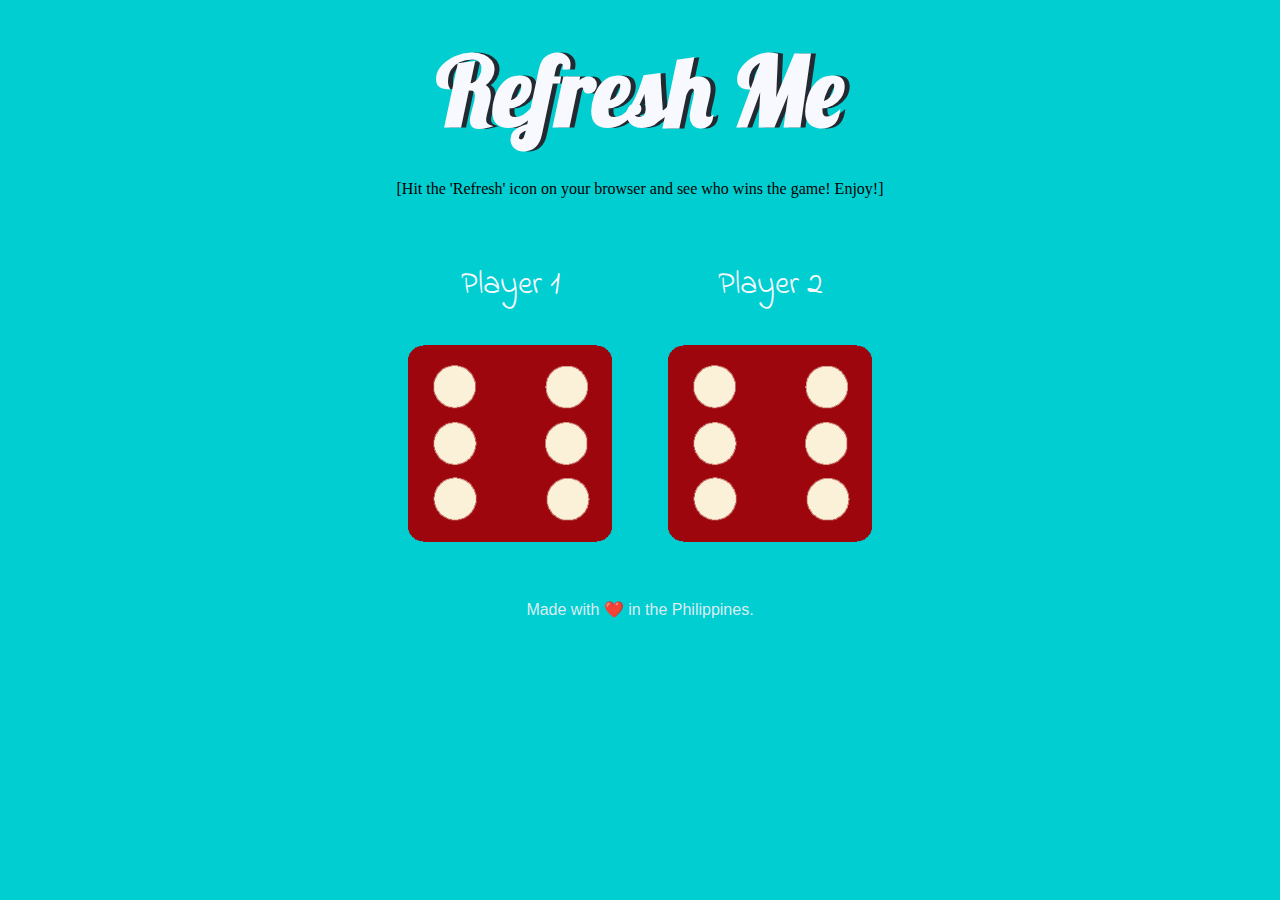
==== projects/diceechallenge/index.html @ 22fc5a6d "Uploaded projects folder" ====
<!DOCTYPE html>
<html lang="en" dir="ltr">
  <head>
    <meta charset="utf-8">
    <title>Dicee</title>
    <link rel="stylesheet" href="styles.css">
    <link rel="icon" href="images/favicon.ico">
    <link href="https://fonts.googleapis.com/css?family=Indie+Flower|Lobster" rel="stylesheet">

  </head>
  <body>

    <div class="container">
      <h1>Refresh Me</h1>

    <div class="Instruction"
    <p class="MyInstructions">[Hit the 'Refresh' icon on your browser and see who wins the game! Enjoy!]</p>

      <div class="dice">
        <p>Player 1</p>
        <img class="img1" src="images/dice6.png">
      </div>

      <div class="dice">
        <p>Player 2</p>
        <img class="img2" src="images/dice6.png">
      </div>

    </div>

    <script src="index.js" charset="utf-8"></script>

      </body>

      <footer>
        Made with ❤️ in the Philippines.
      </footer>
    </html>
---- projects/diceechallenge/styles.css ----
.container {
  width: 90%;
  margin: auto;
  text-align: center;
}

.dice {
  text-align: center;
  display: inline-block;

}

body {
  background-color: #00CED1;
}

h1 {
  margin: 30px;
  font-family: 'Lobster', cursive;
  text-shadow: 5px 0 #232931;
  font-size: 6rem;
  color: ghostwhite;
}

p {
  font-size: 2rem;
  color: ghostwhite;
  font-family: 'Indie Flower', cursive;
}

img {
  width: 80%;
}

footer {
  color: #DBEDF3;
  font-family: sans-serif;
  padding-top: 50px;
}

.MyInstructions {
  font-family: verdana;
  font-size: 100rem;
  color: aqua;
}
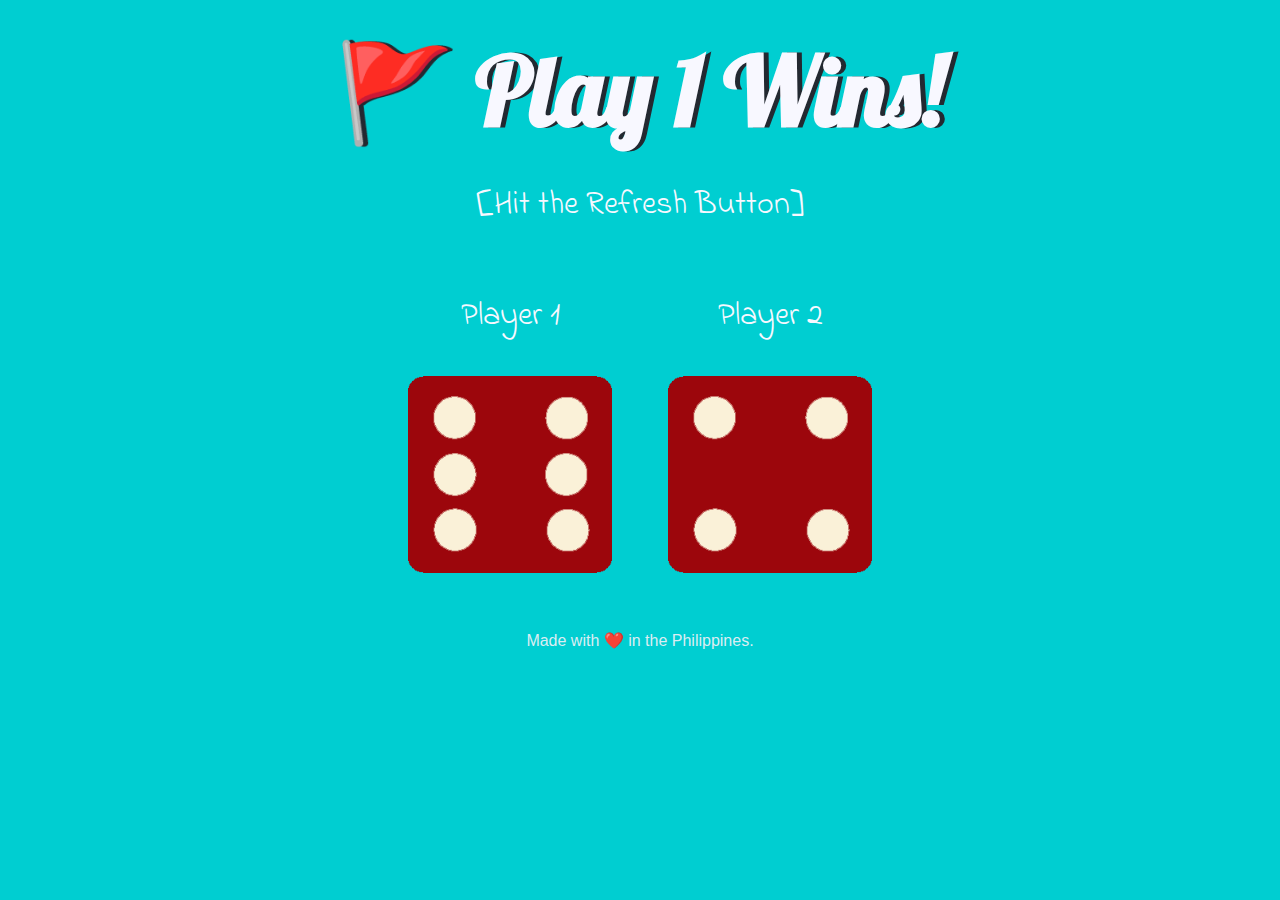
==== commit f53ec7e9: "Fixed code" ====
--- a/projects/diceechallenge/index.html
+++ b/projects/diceechallenge/index.html
@@ -1,38 +1,39 @@
 <!DOCTYPE html>
 <html lang="en" dir="ltr">
-  <head>
-    <meta charset="utf-8">
-    <title>Dicee</title>
-    <link rel="stylesheet" href="styles.css">
-    <link rel="icon" href="images/favicon.ico">
-    <link href="https://fonts.googleapis.com/css?family=Indie+Flower|Lobster" rel="stylesheet">
 
-  </head>
-  <body>
+<head>
+  <meta charset="utf-8">
+  <title>Dicee</title>
+  <link rel="stylesheet" href="styles.css">
+  <link rel="icon" href="images/favicon.ico">
+  <link href="https://fonts.googleapis.com/css?family=Indie+Flower|Lobster" rel="stylesheet">
 
-    <div class="container">
-      <h1>Refresh Me</h1>
+</head>
 
-    <div class="Instruction"
-    <p class="MyInstructions">[Hit the 'Refresh' icon on your browser and see who wins the game! Enjoy!]</p>
+<body>
 
-      <div class="dice">
-        <p>Player 1</p>
-        <img class="img1" src="images/dice6.png">
+      <div class="container">
+        <h1>Refresh Me</h1>
+        <p>[Hit the Refresh Button]</p>
+
+        <div class="dice">
+          <p>Player 1</p>
+          <img class="img1" src="images/dice6.png">
+        </div>
+
+        <div class="dice">
+          <p>Player 2</p>
+          <img class="img2" src="images/dice6.png">
+        </div>
+
       </div>
 
-      <div class="dice">
-        <p>Player 2</p>
-        <img class="img2" src="images/dice6.png">
-      </div>
+      <script src="index.js" charset="utf-8"></script>
 
-    </div>
+</body>
 
-    <script src="index.js" charset="utf-8"></script>
+<footer>
+  Made with ❤️ in the Philippines.
+</footer>
 
-      </body>
-
-      <footer>
-        Made with ❤️ in the Philippines.
-      </footer>
-    </html>
+</html>
--- a/projects/diceechallenge/styles.css
+++ b/projects/diceechallenge/styles.css
@@ -36,9 +36,10 @@
   color: #DBEDF3;
   font-family: sans-serif;
   padding-top: 50px;
+  text-align: center;
 }
 
-.MyInstructions {
+.my-instructions {
   font-family: verdana;
   font-size: 100rem;
   color: aqua;
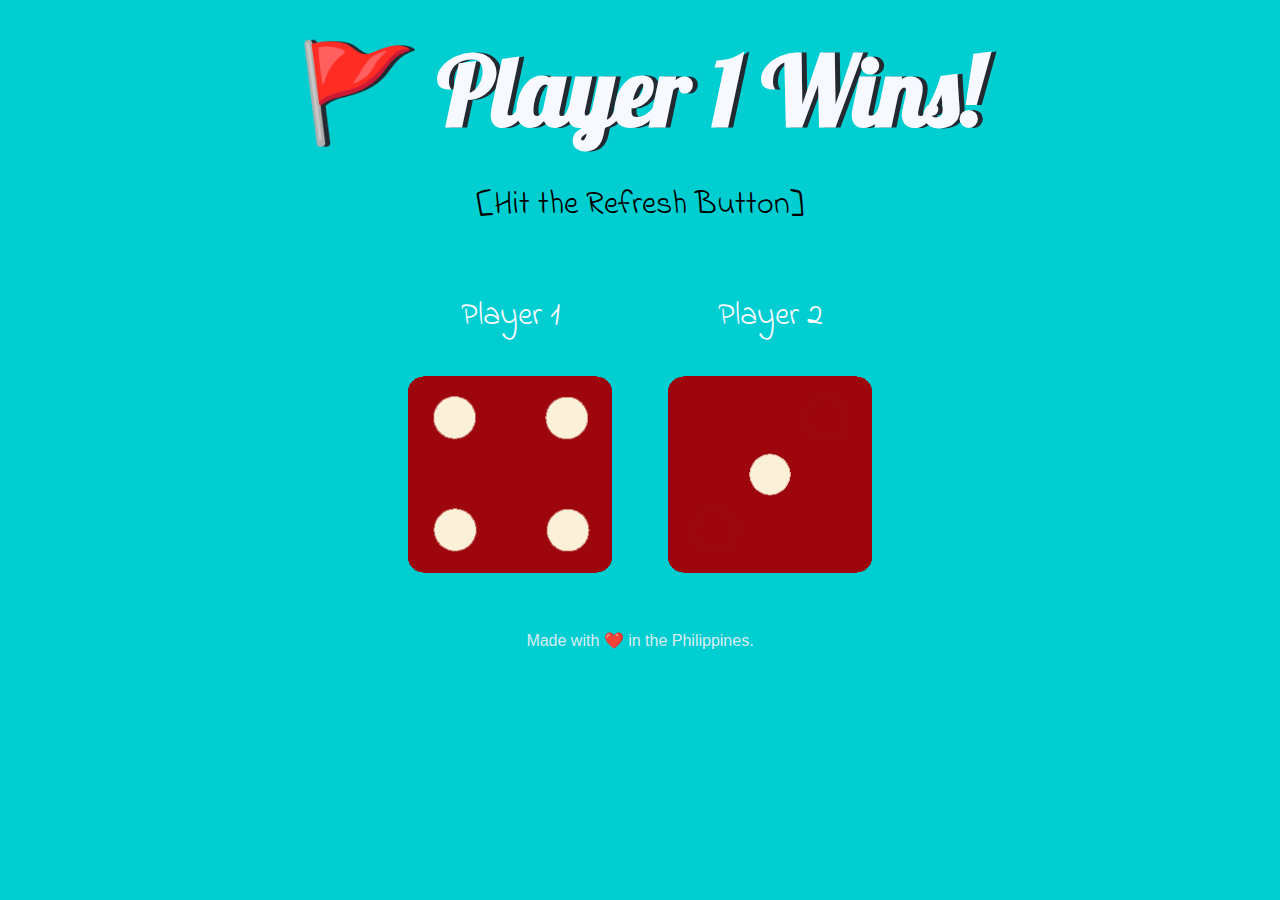
==== commit 1bc81b20: "Fix the typography" ====
--- a/projects/diceechallenge/index.html
+++ b/projects/diceechallenge/index.html
@@ -14,7 +14,7 @@
 
       <div class="container">
         <h1>Refresh Me</h1>
-        <p>[Hit the Refresh Button]</p>
+        <p class="instruction">[Hit the Refresh Button]</p>
 
         <div class="dice">
           <p>Player 1</p>
--- a/projects/diceechallenge/styles.css
+++ b/projects/diceechallenge/styles.css
@@ -28,6 +28,10 @@
   font-family: 'Indie Flower', cursive;
 }
 
+.instruction {
+  color: black;
+}
+
 img {
   width: 80%;
 }
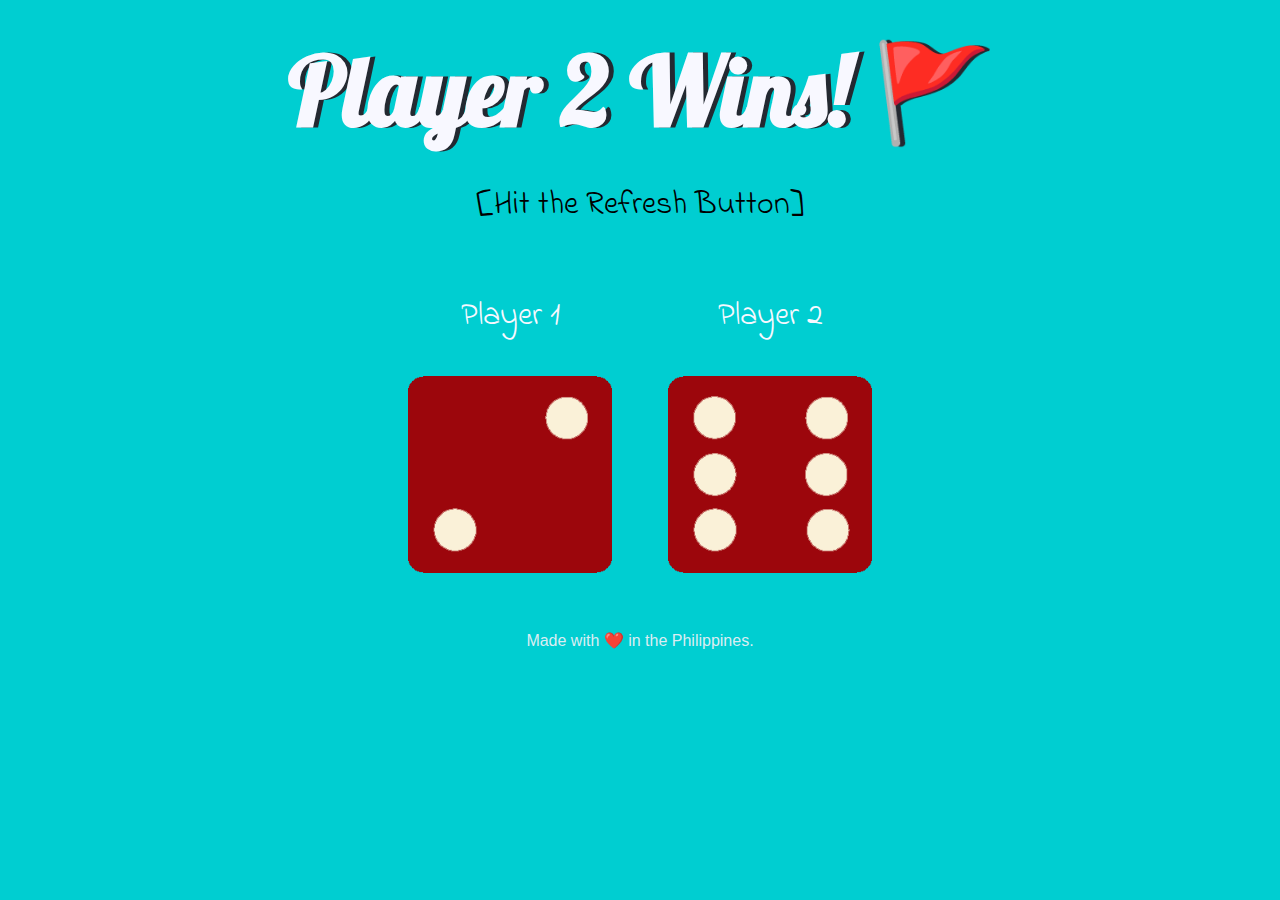
==== commit ac08f838: "added meta viewport" ====
--- a/projects/diceechallenge/index.html
+++ b/projects/diceechallenge/index.html
@@ -3,6 +3,7 @@
 
 <head>
   <meta charset="utf-8">
+  <meta name="viewport" content="width=device-width, initial-scale=1.0">
   <title>Dicee</title>
   <link rel="stylesheet" href="styles.css">
   <link rel="icon" href="images/favicon.ico">
